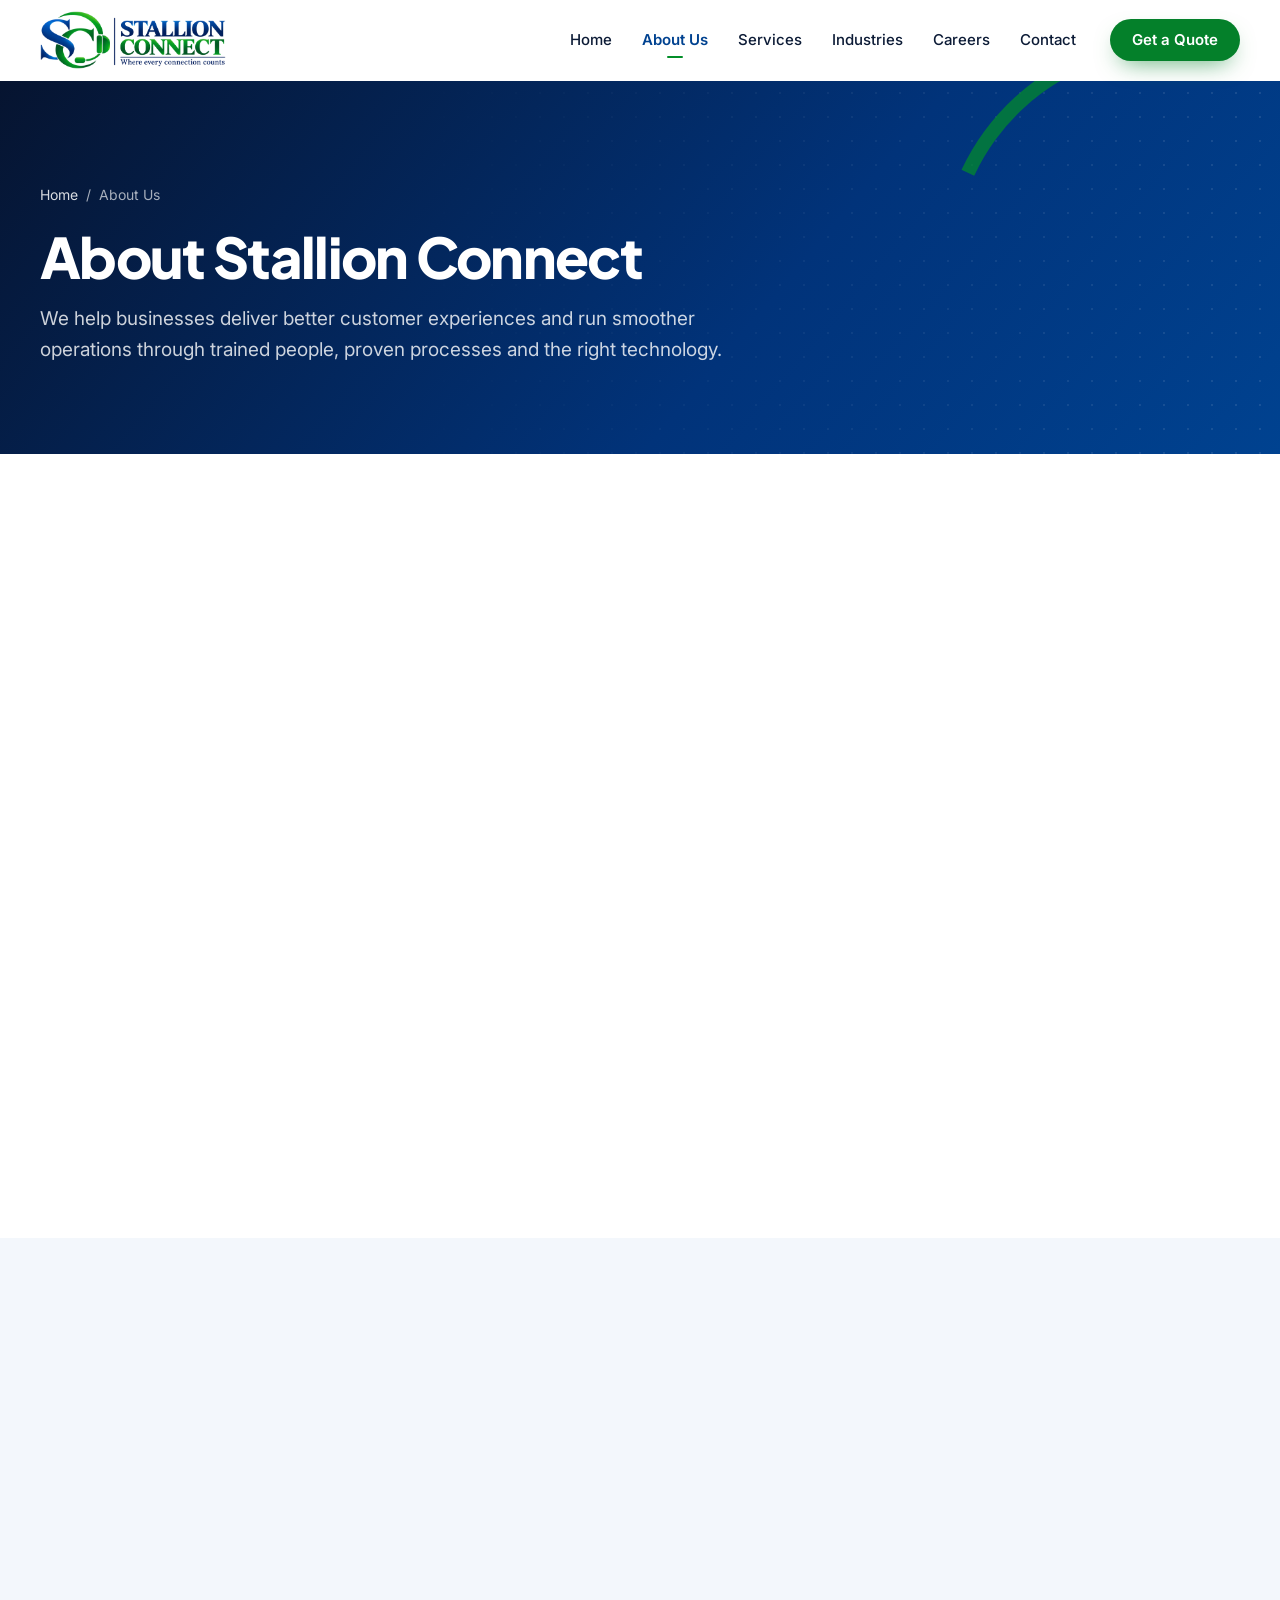
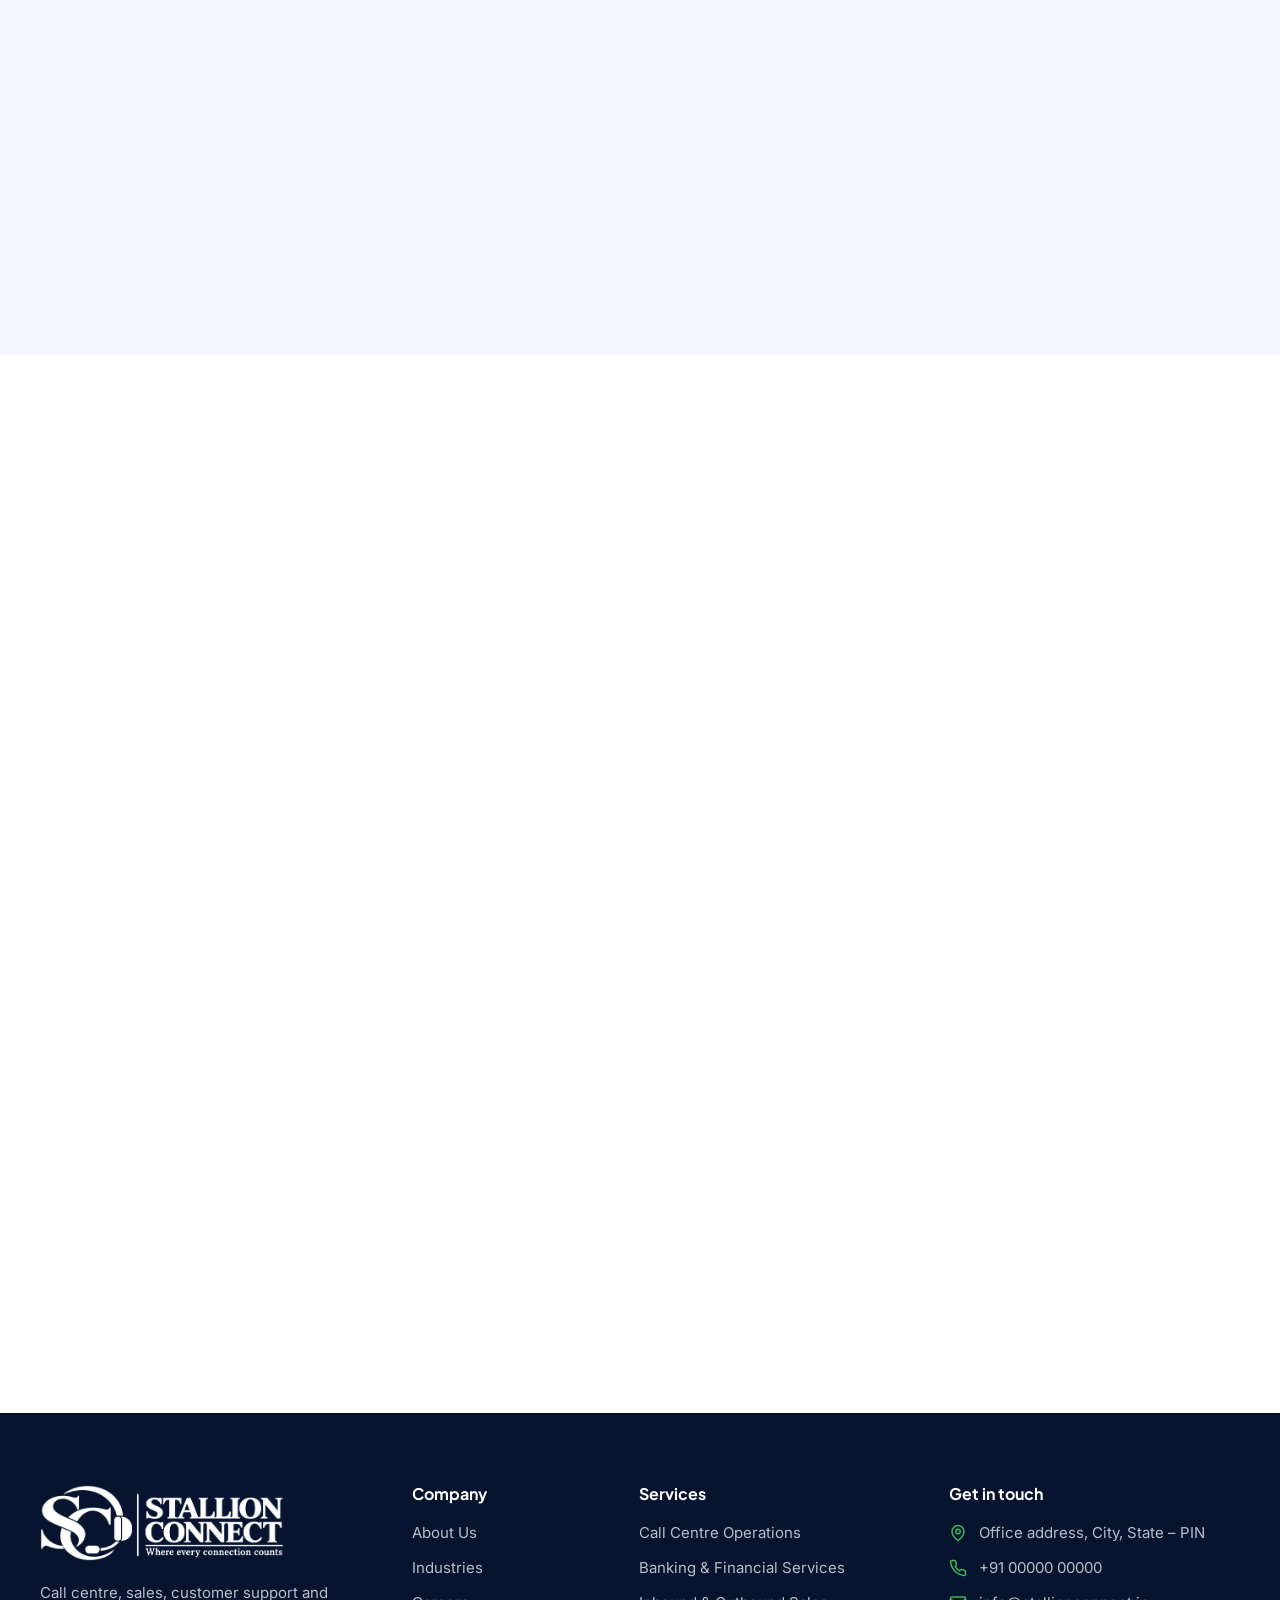
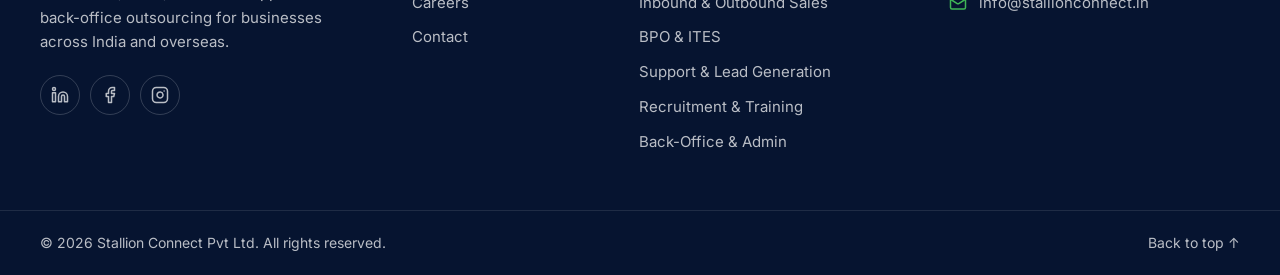
==== about.html @ 806faa65 "Use the client's logo with the punch line The client's updated logo adds the punch line "Where every" ====
<!DOCTYPE html>
<html lang="en">
<head>
  <meta charset="UTF-8">
  <meta name="viewport" content="width=device-width, initial-scale=1">
  <title>About Us | Stallion Connect Pvt Ltd</title>
  <meta name="description" content="Stallion Connect Pvt Ltd is a BPO company providing call centre, sales, customer support, recruitment and back-office services to businesses across India and overseas.">
  <meta name="theme-color" content="#01337a">
  <meta property="og:type" content="website">
  <meta property="og:site_name" content="Stallion Connect Pvt Ltd">
  <meta property="og:title" content="About Us | Stallion Connect Pvt Ltd">
  <meta property="og:description" content="Skilled people, proven processes and the right technology for customer experience and business process outsourcing.">
  <!-- og:image must be a full URL on the live domain -->
  <meta property="og:image" content="https://connectstallion.github.io/assets/img/og-image.jpg">
  <link rel="icon" href="favicon.ico" sizes="any">
  <link rel="icon" type="image/png" sizes="32x32" href="assets/img/favicon-32.png">
  <link rel="apple-touch-icon" href="assets/img/apple-touch-icon.png">
  <link rel="preconnect" href="https://fonts.googleapis.com">
  <link rel="preconnect" href="https://fonts.gstatic.com" crossorigin>
  <link rel="stylesheet" href="https://fonts.googleapis.com/css2?family=Inter:wght@400;500;600&amp;family=Plus+Jakarta+Sans:wght@600;700;800&amp;display=swap">
  <link rel="stylesheet" href="assets/css/styles.css">
  <script>document.documentElement.classList.add('js');</script>
  <script src="assets/js/main.js" defer></script>
</head>
<body>
  <a class="skip-link" href="#main">Skip to content</a>

  <header class="site-header">
    <div class="container header-inner">
      <a class="brand" href="index.html">
        <img src="assets/img/logo.png" alt="Stallion Connect Pvt Ltd" width="577" height="180">
      </a>
      <nav class="site-nav" id="site-nav" aria-label="Main">
        <ul class="nav-list">
          <li><a href="index.html">Home</a></li>
          <li><a href="about.html" aria-current="page">About Us</a></li>
          <li><a href="services.html">Services</a></li>
          <li><a href="industries.html">Industries</a></li>
          <li><a href="careers.html">Careers</a></li>
          <li><a href="contact.html">Contact</a></li>
        </ul>
        <a class="btn btn-primary btn-sm nav-cta" href="contact.html">Get a Quote</a>
      </nav>
      <button class="nav-toggle" type="button" aria-expanded="false" aria-controls="site-nav" aria-label="Open menu">
        <span></span><span></span><span></span>
      </button>
    </div>
  </header>

  <main id="main">
    <section class="page-hero">
      <div class="container">
        <nav class="breadcrumb" aria-label="Breadcrumb">
          <a href="index.html">Home</a><span aria-hidden="true">/</span><span aria-current="page">About Us</span>
        </nav>
        <h1>About Stallion Connect</h1>
        <p class="lead">We help businesses deliver better customer experiences and run smoother operations through trained people, proven processes and the right technology.</p>
      </div>
    </section>

    <!-- Who we are -->
    <section class="section">
      <div class="container split">
        <div class="reveal">
          <span class="eyebrow">Who we are</span>
          <h2 class="h2">Your outsourcing partner for customer experience and operations</h2>
          <p class="lead">Stallion Connect Pvt Ltd is a business process outsourcing (BPO) company providing call centre, sales, customer support and back-office services to businesses across India and overseas.</p>
          <p>We partner with banks, financial services firms and fast-growing brands to manage the customer conversations and operational work that matter most, from answering a customer's first call to closing a sale, verifying a document or updating a record.</p>
          <p>Every engagement is built around clear goals, trained teams and transparent reporting, so you always know how your process is performing.</p>
        </div>
        <div class="scope-card reveal" style="--d:1">
          <h3>Our scope of work</h3>
          <p>Everything we are set up to deliver for our clients.</p>
          <ul class="check-list on-dark">
            <li>Domestic &amp; international call centre operations</li>
            <li>Banking &amp; financial services outsourcing</li>
            <li>Inbound &amp; outbound sales</li>
            <li>BPO &amp; ITES operations</li>
            <li>Customer support &amp; lead generation</li>
            <li>Recruitment &amp; training</li>
            <li>Back-office &amp; administrative services</li>
          </ul>
        </div>
      </div>
    </section>

    <!-- Mission, vision, values -->
    <section class="section section-soft">
      <div class="container">
        <div class="section-head center reveal">
          <span class="eyebrow">What drives us</span>
          <h2>Our mission, vision and values</h2>
          <p class="lead">Our promise is simple: where every connection counts.</p>
        </div>
        <div class="grid grid-3">
          <div class="card reveal">
            <span class="icon-badge"><svg class="i" viewBox="0 0 24 24" aria-hidden="true"><circle cx="12" cy="12" r="10"/><circle cx="12" cy="12" r="6"/><circle cx="12" cy="12" r="2"/></svg></span>
            <h3>Mission</h3>
            <p>To deliver reliable, high-quality outsourcing services that help our clients grow, while building rewarding careers for our people.</p>
          </div>
          <div class="card reveal" style="--d:1">
            <span class="icon-badge is-green"><svg class="i" viewBox="0 0 24 24" aria-hidden="true"><path d="M2 12s3-7 10-7 10 7 10 7-3 7-10 7-10-7-10-7Z"/><circle cx="12" cy="12" r="3"/></svg></span>
            <h3>Vision</h3>
            <p>To be a trusted name in customer experience and business process outsourcing, known for quality, integrity and results.</p>
          </div>
          <div class="card reveal" style="--d:2">
            <span class="icon-badge"><svg class="i" viewBox="0 0 24 24" aria-hidden="true"><path d="M6 3h12l4 6-10 13L2 9Z"/><path d="M11 3 8 9l4 13 4-13-3-6"/><path d="M2 9h20"/></svg></span>
            <h3>Values</h3>
            <p>The principles behind every call, every process and every hire.</p>
            <ul class="value-list">
              <li>Integrity</li>
              <li>Customer first</li>
              <li>Accountability</li>
              <li>Teamwork</li>
              <li>Continuous learning</li>
            </ul>
          </div>
        </div>
      </div>
    </section>

    <!-- What sets us apart -->
    <section class="section">
      <div class="container">
        <div class="section-head center reveal">
          <span class="eyebrow">What sets us apart</span>
          <h2>People, process and technology, working together</h2>
          <p class="lead">The things our clients can count on, whatever the size of the engagement.</p>
        </div>
        <div class="grid grid-4">
          <div class="card reveal">
            <span class="icon-badge"><svg class="i" viewBox="0 0 24 24" aria-hidden="true"><path d="M22 10 12 5 2 10l10 5 10-5Z"/><path d="M22 10v6"/><path d="M6 12v5c3 3 9 3 12 0v-5"/></svg></span>
            <h3>Industry-trained teams</h3>
            <p>Agents learn your products, compliance rules and customer expectations before they go live.</p>
          </div>
          <div class="card reveal" style="--d:1">
            <span class="icon-badge is-green"><svg class="i" viewBox="0 0 24 24" aria-hidden="true"><path d="M12 20V10"/><path d="M18 20V4"/><path d="M6 20v-4"/></svg></span>
            <h3>Quality you can measure</h3>
            <p>Call audits, KPIs and regular reports show exactly how your process is performing.</p>
          </div>
          <div class="card reveal" style="--d:2">
            <span class="icon-badge"><svg class="i" viewBox="0 0 24 24" aria-hidden="true"><path d="m12.83 2.18a2 2 0 0 0-1.66 0L2.6 6.08a1 1 0 0 0 0 1.83l8.58 3.91a2 2 0 0 0 1.66 0l8.58-3.9a1 1 0 0 0 0-1.83Z"/><path d="m22 17.65-9.17 4.16a2 2 0 0 1-1.66 0L2 17.65"/><path d="m22 12.65-9.17 4.16a2 2 0 0 1-1.66 0L2 12.65"/></svg></span>
            <h3>Built to scale</h3>
            <p>Start with a pilot and grow the team as your volumes increase, without the hiring headache.</p>
          </div>
          <div class="card reveal" style="--d:3">
            <span class="icon-badge is-green"><svg class="i" viewBox="0 0 24 24" aria-hidden="true"><rect width="18" height="11" x="3" y="11" rx="2"/><path d="M7 11V7a5 5 0 0 1 10 0v4"/></svg></span>
            <h3>Data security first</h3>
            <p>Access controls and confidentiality agreements protect your customers' information.</p>
          </div>
        </div>
      </div>
    </section>

    <!-- CTA -->
    <section class="section flush-top">
      <div class="container">
        <div class="cta-band reveal">
          <div>
            <h2>Let's build your team</h2>
            <p>Tell us what you need and we'll recommend the right team size and engagement model.</p>
          </div>
          <div class="cta-actions">
            <a class="btn btn-primary" href="contact.html">Get a Quote <svg class="i" viewBox="0 0 24 24" aria-hidden="true"><path d="M5 12h14"/><path d="m12 5 7 7-7 7"/></svg></a>
            <a class="btn btn-outline-light" href="services.html">View Services</a>
          </div>
        </div>
      </div>
    </section>
  </main>

  <footer class="site-footer">
    <div class="container footer-grid">
      <div class="footer-brand">
        <img src="assets/img/logo-white.png" alt="Stallion Connect Pvt Ltd" width="577" height="180" loading="lazy">
        <p>Call centre, sales, customer support and back-office outsourcing for businesses across India and overseas.</p>
        <!-- TODO: replace # with the company's social media profile links -->
        <div class="social">
          <a href="#" aria-label="LinkedIn"><svg class="i" viewBox="0 0 24 24" aria-hidden="true"><path d="M16 8a6 6 0 0 1 6 6v7h-4v-7a2 2 0 0 0-2-2 2 2 0 0 0-2 2v7h-4v-7a6 6 0 0 1 6-6z"/><rect width="4" height="12" x="2" y="9"/><circle cx="4" cy="4" r="2"/></svg></a>
          <a href="#" aria-label="Facebook"><svg class="i" viewBox="0 0 24 24" aria-hidden="true"><path d="M18 2h-3a5 5 0 0 0-5 5v3H7v4h3v8h4v-8h3l1-4h-4V7a1 1 0 0 1 1-1h3z"/></svg></a>
          <a href="#" aria-label="Instagram"><svg class="i" viewBox="0 0 24 24" aria-hidden="true"><rect width="20" height="20" x="2" y="2" rx="5"/><path d="M16 11.37A4 4 0 1 1 12.63 8 4 4 0 0 1 16 11.37z"/><path d="M17.5 6.5h.01"/></svg></a>
        </div>
      </div>
      <div>
        <h2 class="footer-title">Company</h2>
        <ul class="footer-links">
          <li><a href="about.html">About Us</a></li>
          <li><a href="industries.html">Industries</a></li>
          <li><a href="careers.html">Careers</a></li>
          <li><a href="contact.html">Contact</a></li>
        </ul>
      </div>
      <div>
        <h2 class="footer-title">Services</h2>
        <ul class="footer-links">
          <li><a href="services.html#call-centre">Call Centre Operations</a></li>
          <li><a href="services.html#banking">Banking &amp; Financial Services</a></li>
          <li><a href="services.html#sales">Inbound &amp; Outbound Sales</a></li>
          <li><a href="services.html#bpo-ites">BPO &amp; ITES</a></li>
          <li><a href="services.html#support-leads">Support &amp; Lead Generation</a></li>
          <li><a href="services.html#recruitment">Recruitment &amp; Training</a></li>
          <li><a href="services.html#back-office">Back-Office &amp; Admin</a></li>
        </ul>
      </div>
      <div>
        <h2 class="footer-title">Get in touch</h2>
        <!-- TODO: replace with the company's real address, phone and email -->
        <ul class="footer-contact">
          <li><svg class="i" viewBox="0 0 24 24" aria-hidden="true"><path d="M20 10c0 6-8 12-8 12s-8-6-8-12a8 8 0 0 1 16 0Z"/><circle cx="12" cy="10" r="3"/></svg><span>Office address, City, State – PIN</span></li>
          <li><svg class="i" viewBox="0 0 24 24" aria-hidden="true"><path d="M22 16.92v3a2 2 0 0 1-2.18 2 19.79 19.79 0 0 1-8.63-3.07 19.5 19.5 0 0 1-6-6 19.79 19.79 0 0 1-3.07-8.67A2 2 0 0 1 4.11 2h3a2 2 0 0 1 2 1.72 12.84 12.84 0 0 0 .7 2.81 2 2 0 0 1-.45 2.11L8.09 9.91a16 16 0 0 0 6 6l1.27-1.27a2 2 0 0 1 2.11-.45 12.84 12.84 0 0 0 2.81.7A2 2 0 0 1 22 16.92z"/></svg><a href="tel:+910000000000">+91 00000 00000</a></li>
          <li><svg class="i" viewBox="0 0 24 24" aria-hidden="true"><rect width="20" height="16" x="2" y="4" rx="2"/><path d="m22 7-8.97 5.7a1.94 1.94 0 0 1-2.06 0L2 7"/></svg><a href="mailto:info@stallionconnect.in">info@stallionconnect.in</a></li>
        </ul>
      </div>
    </div>
    <div class="footer-bottom">
      <div class="container">
        <p>© <span data-year>2026</span> Stallion Connect Pvt Ltd. All rights reserved.</p>
        <a href="#top">Back to top ↑</a>
      </div>
    </div>
  </footer>
</body>
</html>
---- assets/css/styles.css ----
/* ==========================================================================
   Stallion Connect Pvt Ltd — website styles
   Brand colours are sampled from the logo: navy #01337a / #004290, green #038e29
   ========================================================================== */

:root {
  /* Brand */
  --navy-950: #061430;
  --navy-900: #0a2152;
  --navy-800: #01337a;
  --navy-700: #004290;
  --blue-100: #e3ecf8;
  --blue-50: #f3f7fc;
  --green-700: #026527;
  --green-600: #04802a;
  --green-500: #038e29;
  --green-400: #3fb556;
  --green-100: #e4f4e8;

  /* Neutrals */
  --ink: #0c1b36;
  --text: #33415c;
  --muted: #5b6a85;
  --line: #e2e8f2;
  --white: #fff;
  --danger: #b42318;

  /* Type */
  --font-head: "Plus Jakarta Sans", system-ui, -apple-system, "Segoe UI", Roboto, sans-serif;
  --font-body: "Inter", system-ui, -apple-system, "Segoe UI", Roboto, sans-serif;

  /* Shape */
  --radius-sm: 10px;
  --radius: 16px;
  --radius-lg: 24px;
  --shadow-sm: 0 1px 2px rgb(10 33 82 / .05), 0 4px 12px rgb(10 33 82 / .05);
  --shadow: 0 16px 40px -16px rgb(10 33 82 / .22);
  --shadow-lg: 0 32px 64px -24px rgb(10 33 82 / .35);

  /* Layout */
  --container: 1200px;
  --gutter: 16px;
  --header-h: 68px;
}

@media (min-width: 768px) {
  :root { --gutter: 24px; --header-h: 80px; }
}

/* Base
   ========================================================================== */

*, *::before, *::after { box-sizing: border-box; }

html {
  -webkit-text-size-adjust: 100%;
  scroll-behavior: smooth;
  scroll-padding-top: calc(var(--header-h) + 16px);
}

body {
  margin: 0;
  font-family: var(--font-body);
  font-size: 1rem;
  line-height: 1.65;
  color: var(--text);
  background: var(--white);
  -webkit-font-smoothing: antialiased;
  text-rendering: optimizeLegibility;
}

img, svg { display: block; max-width: 100%; }
img { height: auto; }

h1, h2, h3, h4 {
  margin: 0 0 .5em;
  font-family: var(--font-head);
  font-weight: 700;
  line-height: 1.15;
  letter-spacing: -0.02em;
  color: var(--ink);
}
h1 { font-weight: 800; }
p { margin: 0 0 1em; }
ul, ol { margin: 0; }

a { color: var(--navy-700); text-decoration: none; transition: color .2s; }
a:hover { color: var(--green-600); }

:focus-visible { outline: 3px solid var(--green-400); outline-offset: 3px; border-radius: 6px; }
::selection { background: var(--green-100); color: var(--ink); }

.skip-link {
  position: absolute;
  top: -60px;
  left: 16px;
  z-index: 100;
  padding: 10px 16px;
  border-radius: 8px;
  background: var(--navy-800);
  color: #fff;
  font-weight: 600;
}
.skip-link:focus { top: 12px; color: #fff; }

/* Layout helpers
   ========================================================================== */

.container { width: min(100% - 2 * var(--gutter), var(--container)); margin-inline: auto; }

.section { padding-block: clamp(64px, 8vw, 112px); }
.section.flush-top { padding-top: 0; }
.section-soft { background: var(--blue-50); }

.section-head { max-width: 720px; margin-bottom: clamp(36px, 5vw, 56px); }
.section-head.center { margin-inline: auto; text-align: center; }
.section-head p:last-child { margin-bottom: 0; }
.section-head h2, .h2 { font-size: clamp(1.75rem, 1.25rem + 2vw, 2.75rem); }

.eyebrow {
  display: inline-flex;
  align-items: center;
  gap: 10px;
  margin-bottom: 16px;
  font-size: .8125rem;
  font-weight: 600;
  letter-spacing: .1em;
  text-transform: uppercase;
  color: var(--green-600);
}
.eyebrow::before,
.section-head.center .eyebrow::after {
  content: "";
  width: 24px;
  height: 2px;
  border-radius: 2px;
  background: currentColor;
}

.lead { font-size: clamp(1.0625rem, 1rem + .25vw, 1.1875rem); color: var(--muted); }
.text-accent { color: var(--green-600); }

.grid { display: grid; gap: 24px; }
.grid-2 { grid-template-columns: repeat(2, minmax(0, 1fr)); }
.grid-3 { grid-template-columns: repeat(3, minmax(0, 1fr)); }
.grid-4 { grid-template-columns: repeat(4, minmax(0, 1fr)); }

@media (max-width: 1024px) {
  .grid-3, .grid-4 { grid-template-columns: repeat(2, minmax(0, 1fr)); }
}
@media (max-width: 640px) {
  .grid-2, .grid-3, .grid-4 { grid-template-columns: minmax(0, 1fr); }
}

.split {
  display: grid;
  grid-template-columns: repeat(2, minmax(0, 1fr));
  gap: clamp(40px, 6vw, 80px);
  align-items: center;
}
@media (max-width: 960px) {
  .split { grid-template-columns: minmax(0, 1fr); }
}

/* Icons & badges
   ========================================================================== */

.i {
  width: 24px;
  height: 24px;
  flex: none;
  fill: none;
  stroke: currentColor;
  stroke-width: 2;
  stroke-linecap: round;
  stroke-linejoin: round;
}

.icon-badge {
  display: grid;
  place-items: center;
  flex: none;
  width: 52px;
  height: 52px;
  border-radius: 14px;
  background: var(--blue-100);
  color: var(--navy-700);
  transition: background-color .25s, color .25s;
}
.icon-badge.is-green { background: var(--green-100); color: var(--green-600); }
.icon-badge.lg { width: 64px; height: 64px; border-radius: 18px; }
.icon-badge.lg .i { width: 30px; height: 30px; }

/* Buttons & links
   ========================================================================== */

.btn {
  display: inline-flex;
  align-items: center;
  justify-content: center;
  gap: 10px;
  min-height: 48px;
  padding: 12px 24px;
  border: 2px solid transparent;
  border-radius: 999px;
  font: 600 1rem/1.2 var(--font-body);
  text-align: center;
  cursor: pointer;
  transition: background-color .2s, color .2s, border-color .2s, transform .2s, box-shadow .2s;
}
.btn .i { width: 18px; height: 18px; transition: transform .2s; }
.btn:hover .i { transform: translateX(3px); }
.btn:disabled { opacity: .7; cursor: progress; }

.btn-primary { background: var(--green-600); color: #fff; box-shadow: 0 10px 24px -10px rgb(4 128 42 / .7); }
.btn-primary:hover { background: var(--green-700); color: #fff; transform: translateY(-1px); }

.btn-secondary { background: #fff; color: var(--navy-800); border-color: var(--line); }
.btn-secondary:hover { border-color: var(--navy-700); color: var(--navy-700); }

.btn-navy { background: var(--navy-800); color: #fff; }
.btn-navy:hover { background: var(--navy-900); color: #fff; transform: translateY(-1px); }

.btn-light { background: #fff; color: var(--navy-800); }
.btn-light:hover { background: var(--green-100); color: var(--navy-900); }

.btn-outline-light { color: #fff; border-color: rgb(255 255 255 / .4); }
.btn-outline-light:hover { color: #fff; border-color: #fff; background: rgb(255 255 255 / .08); }

.btn-sm { min-height: 42px; padding: 8px 20px; font-size: .9375rem; }

.link-arrow {
  display: inline-flex;
  align-items: center;
  gap: 8px;
  font-weight: 600;
  color: var(--navy-700);
}
.link-arrow .i { width: 18px; height: 18px; transition: transform .2s; }
.link-arrow:hover .i { transform: translateX(4px); }

/* Header & navigation
   ========================================================================== */

.site-header {
  position: sticky;
  top: 0;
  z-index: 50;
  background: rgb(255 255 255 / .92);
  -webkit-backdrop-filter: saturate(180%) blur(14px);
  backdrop-filter: saturate(180%) blur(14px);
  border-bottom: 1px solid transparent;
  transition: border-color .25s, box-shadow .25s;
}
.site-header.is-scrolled,
.site-header.nav-open {
  border-bottom-color: var(--line);
  box-shadow: 0 8px 24px -16px rgb(10 33 82 / .25);
}

.header-inner {
  display: flex;
  align-items: center;
  justify-content: space-between;
  gap: 24px;
  height: var(--header-h);
}

.brand { flex: none; }
.brand img { width: auto; height: 46px; }
@media (min-width: 768px) {
  .brand img { height: 58px; }
}

.site-nav { display: flex; align-items: center; gap: 20px; }

.nav-list { display: flex; align-items: center; gap: 2px; padding: 0; list-style: none; }
.nav-list a {
  position: relative;
  display: block;
  padding: 8px 14px;
  border-radius: 999px;
  font-size: .9375rem;
  font-weight: 500;
  color: var(--ink);
}
.nav-list a:hover { color: var(--navy-700); background: var(--blue-50); }
.nav-list a[aria-current="page"] { color: var(--navy-700); font-weight: 600; }
.nav-list a[aria-current="page"]::after {
  content: "";
  position: absolute;
  left: 50%;
  bottom: 2px;
  width: 16px;
  height: 2px;
  border-radius: 2px;
  background: var(--green-500);
  transform: translateX(-50%);
}

.nav-toggle { display: none; }

@media (max-width: 1080px) {
  .nav-toggle {
    display: inline-flex;
    flex-direction: column;
    justify-content: center;
    gap: 5px;
    width: 44px;
    height: 44px;
    padding: 0 11px;
    border: 1px solid var(--line);
    border-radius: 12px;
    background: #fff;
    cursor: pointer;
  }
  .nav-toggle span {
    display: block;
    height: 2px;
    border-radius: 2px;
    background: var(--ink);
    transition: transform .25s, opacity .25s;
  }
  .nav-open .nav-toggle span:nth-child(1) { transform: translateY(7px) rotate(45deg); }
  .nav-open .nav-toggle span:nth-child(2) { opacity: 0; }
  .nav-open .nav-toggle span:nth-child(3) { transform: translateY(-7px) rotate(-45deg); }

  .site-nav {
    position: absolute;
    top: 100%;
    left: 0;
    right: 0;
    flex-direction: column;
    align-items: stretch;
    gap: 16px;
    max-height: calc(100vh - var(--header-h));
    overflow-y: auto;
    padding: 12px var(--gutter) 24px;
    background: #fff;
    border-bottom: 1px solid var(--line);
    box-shadow: 0 24px 40px -24px rgb(10 33 82 / .3);
    opacity: 0;
    visibility: hidden;
    transform: translateY(-8px);
    transition: opacity .25s, transform .25s, visibility .25s;
  }
  .nav-open .site-nav { opacity: 1; visibility: visible; transform: none; }

  .nav-list { flex-direction: column; align-items: stretch; }
  .nav-list a { padding: 14px 12px; border-radius: 12px; font-size: 1.0625rem; }
  .nav-list a[aria-current="page"] { background: var(--blue-50); }
  .nav-list a[aria-current="page"]::after { display: none; }
  .nav-cta { width: 100%; }
}

/* Home hero
   ========================================================================== */

.hero {
  position: relative;
  isolation: isolate;
  overflow: hidden;
  padding: clamp(48px, 7vw, 88px) 0 clamp(112px, 12vw, 160px);
}
.hero::before {
  content: "";
  position: absolute;
  inset: 0;
  z-index: -2;
  background:
    radial-gradient(48% 60% at 88% 18%, rgb(3 142 41 / .1), transparent 70%),
    radial-gradient(40% 50% at 6% 92%, rgb(0 66 144 / .1), transparent 70%),
    linear-gradient(180deg, #f4f7fc 0%, #fff 100%);
}
.hero::after {
  content: "";
  position: absolute;
  inset: 0;
  z-index: -1;
  background-image: radial-gradient(rgb(1 51 122 / .13) 1px, transparent 1.5px);
  background-size: 24px 24px;
  -webkit-mask-image: radial-gradient(70% 70% at 70% 30%, #000 0%, transparent 75%);
  mask-image: radial-gradient(70% 70% at 70% 30%, #000 0%, transparent 75%);
}

.hero-grid {
  display: grid;
  grid-template-columns: minmax(0, 1.05fr) minmax(0, .95fr);
  gap: clamp(40px, 6vw, 80px);
  align-items: center;
}
.hero h1 {
  margin-bottom: 24px;
  font-size: clamp(2.25rem, 1.4rem + 3.4vw, 3.875rem);
  line-height: 1.06;
  letter-spacing: -0.035em;
}
.hero .lead { max-width: 56ch; margin-bottom: 32px; }

.hero-actions { display: flex; flex-wrap: wrap; gap: 12px; margin-bottom: 36px; }

.hero-points {
  display: flex;
  flex-wrap: wrap;
  gap: 10px 24px;
  padding: 0;
  list-style: none;
  font-size: .9375rem;
  font-weight: 500;
  color: var(--ink);
}
.hero-points li { display: inline-flex; align-items: center; gap: 8px; }
.hero-points .i { width: 18px; height: 18px; stroke-width: 2.5; color: var(--green-600); }

@media (max-width: 960px) {
  .hero-grid { grid-template-columns: minmax(0, 1fr); }
  .hero-visual { margin-inline: auto; }
}

/* Decorative hero illustration (sizes in em so it scales as one piece) */
.hero-visual {
  position: relative;
  width: 100%;
  max-width: 540px;
  aspect-ratio: 1 / .96;
  margin-left: auto;
  font-size: clamp(11px, 2.9vw, 16px);
}

.hv-orb { position: absolute; top: 4%; right: 4%; width: 72%; aspect-ratio: 1; }
.hv-circle {
  position: absolute;
  inset: 0;
  display: grid;
  place-items: center;
  border-radius: 50%;
  background:
    repeating-radial-gradient(circle at 50% 50%, rgb(255 255 255 / .06) 0 1px, transparent 1px 22px),
    radial-gradient(circle at 30% 25%, #1f62b5 0%, var(--navy-800) 55%, var(--navy-900) 100%);
  box-shadow: var(--shadow-lg);
}
.hv-circle img { width: 50%; }
.hv-arc {
  position: absolute;
  inset: -7%;
  border: .55em solid transparent;
  border-top-color: var(--green-500);
  border-right-color: var(--green-500);
  border-radius: 50%;
  transform: rotate(-25deg);
}
.hv-ring {
  position: absolute;
  inset: -16%;
  border: 1.5px dashed rgb(1 51 122 / .2);
  border-radius: 50%;
  animation: spin 90s linear infinite;
}

.hv-card { position: absolute; background: #fff; border-radius: 1.25em; box-shadow: var(--shadow-lg); }
.hv-card strong { display: block; font-family: var(--font-head); line-height: 1.3; color: var(--ink); white-space: nowrap; }
.hv-card small { display: block; color: var(--muted); white-space: nowrap; }

.hv-call { left: 0; bottom: 2%; width: 62%; padding: 1.25em; }
.hv-call-head { display: flex; align-items: center; gap: .75em; }
.hv-call-text { flex: 1; min-width: 0; }
.hv-call-head strong { font-size: 1em; }
.hv-call-head small { overflow: hidden; font-size: .78em; text-overflow: ellipsis; }
.hv-avatar {
  display: grid;
  place-items: center;
  flex: none;
  width: 2.75em;
  height: 2.75em;
  border-radius: .75em;
  background: var(--navy-800);
  color: #fff;
}
.hv-avatar .i { width: 1.4em; height: 1.4em; }
.hv-live {
  display: inline-flex;
  align-items: center;
  gap: .4em;
  margin-left: auto;
  padding: .3em .7em;
  border-radius: 999px;
  background: var(--green-100);
  color: var(--green-700);
  font-size: .72em;
  font-weight: 600;
}
.hv-live i { width: .55em; height: .55em; border-radius: 50%; background: var(--green-500); animation: pulse 1.6s ease-in-out infinite; }

.hv-wave { display: flex; align-items: center; gap: 3px; height: 3em; margin: 1.1em 0; }
.hv-wave span {
  flex: 1;
  height: var(--h);
  border-radius: 3px;
  background: linear-gradient(180deg, var(--green-400), var(--navy-700));
  animation: wave 1.6s ease-in-out infinite;
}
.hv-wave span:nth-child(2n) { animation-delay: -.5s; }
.hv-wave span:nth-child(3n) { animation-delay: -1s; }
.hv-wave span:nth-child(5n) { animation-delay: -.25s; }

.hv-call-foot { display: flex; align-items: center; justify-content: space-between; gap: .75em; font-size: .78em; }
.hv-timer { font-weight: 600; font-variant-numeric: tabular-nums; color: var(--ink); }
.hv-tag { display: inline-flex; align-items: center; gap: .35em; font-weight: 600; color: var(--green-700); }
.hv-tag .i { width: 1.2em; height: 1.2em; stroke-width: 2.5; }

.hv-chip {
  display: flex;
  align-items: center;
  gap: .75em;
  padding: .75em 1.1em .75em .75em;
  border-radius: 1em;
  box-shadow: var(--shadow);
  animation: float 7s ease-in-out infinite;
}
.hv-chip strong { font-size: .875em; }
.hv-chip small { font-size: .75em; }
.hv-chip-icon {
  display: grid;
  place-items: center;
  flex: none;
  width: 2.25em;
  height: 2.25em;
  border-radius: .65em;
  background: var(--green-100);
  color: var(--green-600);
}
.hv-chip-icon .i { width: 1.2em; height: 1.2em; stroke-width: 2.5; }
.hv-chip-1 { top: 10%; left: 0; }
.hv-chip-2 { bottom: 6%; right: 0; animation-delay: -3.5s; }
.hv-chip-2 .hv-chip-icon { background: var(--blue-100); color: var(--navy-700); }

@keyframes wave { 0%, 100% { transform: scaleY(.45); } 50% { transform: scaleY(1); } }
@keyframes float { 0%, 100% { transform: translateY(0); } 50% { transform: translateY(-10px); } }
@keyframes pulse { 0%, 100% { opacity: 1; } 50% { opacity: .35; } }
@keyframes spin { to { transform: rotate(360deg); } }

/* Highlights strip (overlaps the hero)
   ========================================================================== */

.highlights { position: relative; z-index: 2; margin-top: clamp(-80px, -7vw, -56px); }

.highlight-grid {
  display: grid;
  grid-template-columns: repeat(4, minmax(0, 1fr));
  padding: 0;
  list-style: none;
  background: #fff;
  border: 1px solid var(--line);
  border-radius: var(--radius-lg);
  box-shadow: var(--shadow);
}
.highlight-grid li { display: flex; flex-direction: column; gap: 6px; padding: clamp(20px, 3vw, 32px); }
.highlight-grid li + li { border-left: 1px solid var(--line); }
.highlight-grid strong {
  font-family: var(--font-head);
  font-size: clamp(1.75rem, 1.3rem + 1.5vw, 2.5rem);
  font-weight: 800;
  line-height: 1;
  letter-spacing: -0.03em;
  color: var(--navy-800);
}
.highlight-grid strong span { color: var(--green-500); }
.highlight-grid li > span { font-size: .9375rem; line-height: 1.45; color: var(--muted); }

@media (max-width: 860px) {
  .highlight-grid { grid-template-columns: repeat(2, minmax(0, 1fr)); }
  .highlight-grid li:nth-child(3) { border-left: 0; }
  .highlight-grid li:nth-child(n + 3) { border-top: 1px solid var(--line); }
}

/* Cards
   ========================================================================== */

.card {
  padding: 32px 28px;
  background: #fff;
  border: 1px solid var(--line);
  border-radius: var(--radius);
}
.card .icon-badge { margin-bottom: 20px; }
.card h3 { margin-bottom: 8px; font-size: 1.125rem; }
.card p { margin: 0; font-size: .9375rem; color: var(--muted); }
.section-soft .card { border-color: transparent; box-shadow: var(--shadow-sm); }

.service-card,
.industry-card {
  display: flex;
  flex-direction: column;
  padding: 28px;
  background: #fff;
  border: 1px solid var(--line);
  border-radius: var(--radius);
  color: var(--text);
  transition: transform .25s, box-shadow .25s, border-color .25s;
}
.service-card:hover,
.industry-card:hover {
  transform: translateY(-4px);
  border-color: transparent;
  box-shadow: var(--shadow);
  color: var(--text);
}
.service-card .icon-badge,
.industry-card .icon-badge { margin-bottom: 20px; }
.service-card h3,
.industry-card h3 { margin-bottom: 10px; font-size: 1.125rem; }
.service-card p,
.industry-card p { margin-bottom: 20px; font-size: .9375rem; color: var(--muted); }
.service-card:hover .icon-badge { background: var(--navy-800); color: #fff; }
.service-card:hover .icon-badge.is-green { background: var(--green-600); }

.card-link {
  display: inline-flex;
  align-items: center;
  gap: 6px;
  margin-top: auto;
  font-size: .9375rem;
  font-weight: 600;
  color: var(--navy-700);
}
.card-link .i { width: 16px; height: 16px; transition: transform .2s; }
.service-card:hover .card-link .i { transform: translateX(4px); }

.service-card.is-cta {
  justify-content: center;
  border-color: transparent;
  background: linear-gradient(150deg, var(--navy-800), var(--navy-950));
}
.service-card.is-cta h3 { color: #fff; }
.service-card.is-cta p { color: rgb(255 255 255 / .78); }
.service-card.is-cta .card-link { color: var(--green-400); }

.tags { display: flex; flex-wrap: wrap; gap: 8px; margin-top: auto; padding: 0; list-style: none; }
.tags li {
  padding: 4px 12px;
  border-radius: 999px;
  background: var(--blue-50);
  color: var(--navy-800);
  font-size: .8125rem;
  font-weight: 500;
}

/* Check lists
   ========================================================================== */

.check-list { display: grid; gap: 12px; padding: 0; list-style: none; }
.check-list li { display: flex; align-items: flex-start; gap: 12px; color: var(--ink); }
.check-list li::before {
  content: "";
  flex: none;
  width: 22px;
  height: 22px;
  margin-top: 2px;
  border-radius: 50%;
  background: var(--green-100) url("data:image/svg+xml,%3Csvg xmlns='http://www.w3.org/2000/svg' viewBox='0 0 24 24' fill='none' stroke='%2304802a' stroke-width='3' stroke-linecap='round' stroke-linejoin='round'%3E%3Cpath d='M20 6 9 17l-5-5'/%3E%3C/svg%3E") center / 13px no-repeat;
}
.check-list.cols-2 { grid-template-columns: repeat(2, minmax(0, 1fr)); gap: 14px 28px; }
.check-list.on-dark li { color: rgb(255 255 255 / .9); }
.check-list.on-dark li::before {
  background-color: rgb(255 255 255 / .1);
  background-image: url("data:image/svg+xml,%3Csvg xmlns='http://www.w3.org/2000/svg' viewBox='0 0 24 24' fill='none' stroke='%233fb556' stroke-width='3' stroke-linecap='round' stroke-linejoin='round'%3E%3Cpath d='M20 6 9 17l-5-5'/%3E%3C/svg%3E");
}
@media (max-width: 640px) {
  .check-list.cols-2 { grid-template-columns: minmax(0, 1fr); }
}

/* Why-us feature tiles */
.feature-tiles { display: grid; grid-template-columns: repeat(2, minmax(0, 1fr)); gap: 20px; }
.feature-tiles .card { position: relative; }
@media (min-width: 641px) {
  .feature-tiles .card:nth-child(even) { top: 32px; }
}
@media (max-width: 640px) {
  .feature-tiles { grid-template-columns: minmax(0, 1fr); }
}

/* Industry chips (home) */
.chip-list { display: flex; flex-wrap: wrap; justify-content: center; gap: 12px; padding: 0; list-style: none; }
.chip {
  display: inline-flex;
  align-items: center;
  gap: 10px;
  padding: 12px 20px 12px 14px;
  border: 1px solid var(--line);
  border-radius: 999px;
  background: #fff;
  font-weight: 500;
  color: var(--ink);
  transition: border-color .2s, box-shadow .2s, color .2s;
}
.chip .i { width: 20px; height: 20px; color: var(--navy-700); }
.chip:hover { border-color: var(--navy-700); box-shadow: var(--shadow-sm); color: var(--navy-700); }
.center-link { margin: 36px 0 0; text-align: center; }

/* Process steps
   ========================================================================== */

.steps {
  display: grid;
  grid-template-columns: repeat(4, minmax(0, 1fr));
  gap: 24px;
  padding: 0;
  list-style: none;
  counter-reset: step;
}
.step {
  position: relative;
  padding: 32px 28px;
  background: #fff;
  border: 1px solid var(--line);
  border-radius: var(--radius);
}
.section-soft .step { border-color: transparent; box-shadow: var(--shadow-sm); }
.step::before {
  counter-increment: step;
  content: "0" counter(step);
  display: grid;
  place-items: center;
  width: 48px;
  height: 48px;
  margin-bottom: 20px;
  border-radius: 50%;
  background: var(--navy-800);
  color: #fff;
  font: 700 .9375rem var(--font-head);
}
.step:nth-child(even)::before { background: var(--green-600); }
.step:not(:last-child)::after {
  content: "";
  position: absolute;
  top: 50px;
  right: -19px;
  width: 12px;
  height: 12px;
  border-top: 2px solid var(--navy-700);
  border-right: 2px solid var(--navy-700);
  opacity: .35;
  transform: rotate(45deg);
}
.step h3 { margin-bottom: 8px; font-size: 1.125rem; }
.step p { margin: 0; font-size: .9375rem; color: var(--muted); }

@media (max-width: 1024px) {
  .steps { grid-template-columns: repeat(2, minmax(0, 1fr)); }
  .step::after { display: none; }
}
@media (max-width: 560px) {
  .steps { grid-template-columns: minmax(0, 1fr); }
}

/* Calls to action
   ========================================================================== */

.cta-duo { display: grid; grid-template-columns: minmax(0, 1.25fr) minmax(0, 1fr); gap: 24px; }
@media (max-width: 860px) {
  .cta-duo { grid-template-columns: minmax(0, 1fr); }
}

.cta-card {
  position: relative;
  isolation: isolate;
  overflow: hidden;
  display: flex;
  flex-direction: column;
  align-items: flex-start;
  padding: clamp(32px, 4.5vw, 56px);
  border-radius: var(--radius-lg);
}
.cta-card h2 { font-size: clamp(1.5rem, 1.1rem + 1.5vw, 2.25rem); }
.cta-card p { max-width: 46ch; margin-bottom: 28px; }
.cta-card .btn { margin-top: auto; }
.cta-card::after {
  content: "";
  position: absolute;
  z-index: -1;
  right: -90px;
  bottom: -110px;
  width: 300px;
  height: 300px;
  border: 36px solid;
  border-radius: 50%;
}
.cta-card.is-navy { background: linear-gradient(140deg, var(--navy-800) 0%, var(--navy-950) 100%); color: rgb(255 255 255 / .78); }
.cta-card.is-navy h2 { color: #fff; }
.cta-card.is-navy .eyebrow { color: var(--green-400); }
.cta-card.is-navy::after { border-color: rgb(63 181 86 / .16); }
.cta-card.is-green { background: var(--green-100); }
.cta-card.is-green .eyebrow { color: var(--green-700); }
.cta-card.is-green::after { border-color: rgb(3 142 41 / .1); }

.cta-band {
  position: relative;
  isolation: isolate;
  overflow: hidden;
  display: flex;
  flex-wrap: wrap;
  align-items: center;
  justify-content: space-between;
  gap: 28px 40px;
  padding: clamp(32px, 5vw, 64px);
  border-radius: var(--radius-lg);
  background: linear-gradient(135deg, var(--navy-800), var(--navy-950));
  color: rgb(255 255 255 / .8);
}
.cta-band::after {
  content: "";
  position: absolute;
  z-index: -1;
  top: -120px;
  right: -80px;
  width: 340px;
  height: 340px;
  border: 32px solid rgb(63 181 86 / .16);
  border-radius: 50%;
}
.cta-band h2 { margin-bottom: 8px; font-size: clamp(1.5rem, 1.1rem + 1.6vw, 2.25rem); color: #fff; }
.cta-band p { max-width: 52ch; margin: 0; }
.cta-actions { display: flex; flex-wrap: wrap; gap: 12px; }

/* Inner page hero
   ========================================================================== */

.page-hero {
  position: relative;
  isolation: isolate;
  overflow: hidden;
  padding: clamp(56px, 8vw, 104px) 0 clamp(56px, 7vw, 88px);
  background: linear-gradient(130deg, var(--navy-950) 0%, var(--navy-800) 60%, var(--navy-700) 100%);
  color: rgb(255 255 255 / .8);
}
.page-hero::before {
  content: "";
  position: absolute;
  inset: 0;
  z-index: -1;
  background-image: radial-gradient(rgb(255 255 255 / .1) 1px, transparent 1.5px);
  background-size: 24px 24px;
  -webkit-mask-image: linear-gradient(90deg, transparent 30%, #000 100%);
  mask-image: linear-gradient(90deg, transparent 30%, #000 100%);
}
.page-hero::after {
  content: "";
  position: absolute;
  z-index: -1;
  top: 50%;
  right: -120px;
  width: 460px;
  height: 460px;
  border: 14px solid transparent;
  border-top-color: var(--green-500);
  border-right-color: var(--green-500);
  border-radius: 50%;
  opacity: .7;
  transform: translateY(-50%) rotate(-20deg);
}
.page-hero h1 {
  max-width: 20ch;
  margin-bottom: 16px;
  font-size: clamp(2rem, 1.3rem + 3vw, 3.5rem);
  line-height: 1.08;
  letter-spacing: -0.03em;
  color: #fff;
}
.page-hero .lead { max-width: 60ch; margin: 0; color: rgb(255 255 255 / .8); }
.page-hero .hero-actions { margin: 32px 0 0; }

.breadcrumb {
  display: flex;
  flex-wrap: wrap;
  align-items: center;
  gap: 8px;
  margin-bottom: 20px;
  font-size: .875rem;
  color: rgb(255 255 255 / .65);
}
.breadcrumb a { color: rgb(255 255 255 / .85); }
.breadcrumb a:hover { color: #fff; text-decoration: underline; }

@media (max-width: 640px) {
  .page-hero::after { right: -180px; width: 320px; height: 320px; opacity: .4; }
}

/* About page
   ========================================================================== */

.scope-card {
  position: relative;
  isolation: isolate;
  overflow: hidden;
  padding: clamp(28px, 4vw, 44px);
  border-radius: var(--radius-lg);
  background: linear-gradient(150deg, var(--navy-800), var(--navy-950));
  box-shadow: var(--shadow-lg);
}
.scope-card::after {
  content: "";
  position: absolute;
  z-index: -1;
  right: -100px;
  bottom: -100px;
  width: 260px;
  height: 260px;
  border: 28px solid rgb(63 181 86 / .14);
  border-radius: 50%;
}
.scope-card h3 { margin-bottom: 4px; font-size: 1.375rem; color: #fff; }
.scope-card > p { margin-bottom: 24px; font-size: .9375rem; color: rgb(255 255 255 / .7); }

.value-list { display: flex; flex-wrap: wrap; gap: 8px; margin-top: 16px; padding: 0; list-style: none; }
.value-list li {
  padding: 6px 12px;
  border-radius: 999px;
  background: var(--green-100);
  color: var(--green-700);
  font-size: .8125rem;
  font-weight: 600;
}

/* Services page
   ========================================================================== */

.subnav {
  position: sticky;
  top: var(--header-h);
  z-index: 40;
  background: rgb(255 255 255 / .95);
  -webkit-backdrop-filter: blur(12px);
  backdrop-filter: blur(12px);
  border-bottom: 1px solid var(--line);
}
.subnav-track {
  position: relative;
  display: flex;
  gap: 8px;
  padding-block: 12px;
  overflow-x: auto;
  scrollbar-width: none;
}
.subnav-track::-webkit-scrollbar { display: none; }
.subnav-track a {
  flex: none;
  padding: 7px 16px;
  border: 1px solid var(--line);
  border-radius: 999px;
  font-size: .875rem;
  font-weight: 500;
  white-space: nowrap;
  color: var(--muted);
  transition: color .2s, background-color .2s, border-color .2s;
}
.subnav-track a:hover { border-color: var(--navy-700); color: var(--navy-700); }
.subnav-track a.is-active { border-color: var(--navy-800); background: var(--navy-800); color: #fff; }

.service-detail { padding-block: clamp(56px, 7vw, 96px); scroll-margin-top: 60px; }
.service-detail.alt { background: var(--blue-50); }
.service-detail h2 { font-size: clamp(1.5rem, 1.1rem + 1.6vw, 2.25rem); }

.service-detail-grid {
  display: grid;
  grid-template-columns: minmax(0, 1.55fr) minmax(0, 1fr);
  gap: clamp(32px, 5vw, 64px);
  align-items: start;
}
@media (max-width: 960px) {
  .service-detail-grid { grid-template-columns: minmax(0, 1fr); }
}

.service-head { display: flex; align-items: center; gap: 16px; margin-bottom: 20px; }
.service-num { font: 800 .875rem var(--font-head); letter-spacing: .12em; color: var(--green-600); }

.service-aside {
  padding: 32px;
  border-radius: var(--radius-lg);
  background: var(--blue-50);
}
.service-detail.alt .service-aside { background: #fff; box-shadow: var(--shadow-sm); }
.aside-label {
  margin-bottom: 8px;
  font-size: .75rem;
  font-weight: 700;
  letter-spacing: .1em;
  text-transform: uppercase;
  color: var(--muted);
}
.service-aside p:not(.aside-label) { margin-bottom: 24px; font-size: .9375rem; color: var(--ink); }

.mini-list { display: grid; gap: 10px; margin-bottom: 28px; padding: 0; list-style: none; }
.mini-list li { position: relative; padding-left: 20px; font-size: .9375rem; color: var(--ink); }
.mini-list li::before {
  content: "";
  position: absolute;
  top: .62em;
  left: 2px;
  width: 8px;
  height: 8px;
  border-radius: 50%;
  background: var(--green-500);
}

/* Careers page
   ========================================================================== */

.job-list { display: grid; gap: 16px; padding: 0; list-style: none; }
.job {
  display: grid;
  grid-template-columns: minmax(0, 1fr) auto;
  align-items: center;
  gap: 16px 24px;
  padding: 24px 28px;
  background: #fff;
  border: 1px solid var(--line);
  border-radius: var(--radius);
  transition: border-color .2s, box-shadow .2s;
}
.job:hover { border-color: var(--navy-700); box-shadow: var(--shadow); }
.job h3 { margin-bottom: 8px; font-size: 1.125rem; }
.job-meta {
  display: flex;
  flex-wrap: wrap;
  gap: 8px 20px;
  padding: 0;
  list-style: none;
  font-size: .875rem;
  color: var(--muted);
}
.job-meta li { display: inline-flex; align-items: center; gap: 6px; }
.job-meta .i { width: 16px; height: 16px; color: var(--navy-700); }
@media (max-width: 640px) {
  .job { grid-template-columns: minmax(0, 1fr); padding: 22px; }
  .job .btn { width: 100%; }
}

/* Forms
   ========================================================================== */

.form-card {
  padding: clamp(24px, 4vw, 40px);
  background: #fff;
  border: 1px solid var(--line);
  border-radius: var(--radius-lg);
  box-shadow: var(--shadow);
}
.form-card h2 { margin-bottom: 6px; font-size: clamp(1.375rem, 1.1rem + 1vw, 1.75rem); }
.form-card > p { margin-bottom: 28px; color: var(--muted); }

.form-grid { display: grid; grid-template-columns: repeat(2, minmax(0, 1fr)); gap: 20px; }
.field { display: flex; flex-direction: column; gap: 8px; }
.field.full { grid-column: 1 / -1; }
@media (max-width: 640px) {
  .form-grid { grid-template-columns: minmax(0, 1fr); }
}

.field label { font-size: .9375rem; font-weight: 500; color: var(--ink); }
.req { color: var(--danger); }
.optional { font-weight: 400; color: var(--muted); }

.field input,
.field select,
.field textarea {
  width: 100%;
  min-height: 48px;
  padding: 12px 14px;
  border: 1.5px solid var(--line);
  border-radius: 12px;
  background: #fff;
  font: inherit;
  font-size: 1rem;
  color: var(--ink);
  transition: border-color .2s, box-shadow .2s;
}
.field textarea { min-height: 140px; resize: vertical; }
.field select {
  padding-right: 44px;
  -webkit-appearance: none;
  appearance: none;
  background: #fff url("data:image/svg+xml,%3Csvg xmlns='http://www.w3.org/2000/svg' viewBox='0 0 24 24' fill='none' stroke='%235b6a85' stroke-width='2' stroke-linecap='round' stroke-linejoin='round'%3E%3Cpath d='m6 9 6 6 6-6'/%3E%3C/svg%3E") right 14px center / 18px no-repeat;
}
.field input[type="file"] { padding: 9px 12px; font-size: .9375rem; color: var(--muted); }
.field input[type="file"]::file-selector-button {
  margin-right: 12px;
  padding: 6px 14px;
  border: 0;
  border-radius: 8px;
  background: var(--blue-100);
  color: var(--navy-800);
  font: 600 .875rem var(--font-body);
  cursor: pointer;
}
.field input::placeholder,
.field textarea::placeholder { color: #8a97ad; }
.field input:focus,
.field select:focus,
.field textarea:focus {
  outline: none;
  border-color: var(--navy-700);
  box-shadow: 0 0 0 4px rgb(0 66 144 / .12);
}
.field input:user-invalid,
.field select:user-invalid,
.field textarea:user-invalid { border-color: var(--danger); }

.form-actions { display: flex; flex-wrap: wrap; align-items: center; gap: 16px 24px; margin-top: 28px; }
.form-note { margin: 0; font-size: .875rem; color: var(--muted); }

.form-status { margin: 20px 0 0; padding: 14px 16px; border-radius: 12px; font-weight: 500; }
.form-status:empty { margin: 0; padding: 0; }
.form-status.is-success { background: var(--green-100); color: var(--green-700); }
.form-status.is-error { background: #fdecea; color: var(--danger); }

/* Contact page
   ========================================================================== */

.contact-grid {
  display: grid;
  grid-template-columns: minmax(0, 1fr) minmax(0, 1.45fr);
  gap: clamp(32px, 5vw, 56px);
  align-items: start;
}
@media (max-width: 960px) {
  .contact-grid { grid-template-columns: minmax(0, 1fr); }
}

.info-list { display: grid; gap: 16px; padding: 0; list-style: none; }
.info-item {
  display: flex;
  gap: 16px;
  padding: 20px;
  background: #fff;
  border: 1px solid var(--line);
  border-radius: var(--radius);
}
.info-item h3 { margin-bottom: 2px; font-size: 1rem; }
.info-item p { margin: 0; color: var(--muted); }
.info-item a { font-weight: 500; }

.side-note {
  margin-top: 24px;
  padding: 24px;
  border-radius: var(--radius);
  background: var(--green-100);
}
.side-note h3 { margin-bottom: 6px; font-size: 1.0625rem; }
.side-note p { margin-bottom: 12px; font-size: .9375rem; color: var(--text); }

/* Footer
   ========================================================================== */

.site-footer { padding-top: 72px; background: var(--navy-950); color: rgb(255 255 255 / .72); font-size: .9375rem; }

.footer-grid {
  display: grid;
  grid-template-columns: minmax(0, 1.6fr) minmax(0, .9fr) minmax(0, 1.3fr) minmax(0, 1.4fr);
  gap: 40px;
  padding-bottom: 56px;
}
@media (max-width: 1024px) {
  .footer-grid { grid-template-columns: repeat(2, minmax(0, 1fr)); }
}
@media (max-width: 600px) {
  .footer-grid { grid-template-columns: minmax(0, 1fr); }
}

.footer-brand img { width: auto; height: 76px; margin-bottom: 20px; }
.footer-brand p { max-width: 36ch; }

.footer-title { margin-bottom: 18px; font-size: 1rem; letter-spacing: 0; color: #fff; }
.footer-links,
.footer-contact { display: grid; gap: 10px; padding: 0; list-style: none; }
.site-footer a { color: rgb(255 255 255 / .72); }
.site-footer a:hover { color: #fff; }
.footer-contact li { display: flex; align-items: flex-start; gap: 12px; }
.footer-contact .i { width: 18px; height: 18px; margin-top: 3px; color: var(--green-400); }

.social { display: flex; gap: 10px; margin-top: 20px; }
.social a {
  display: grid;
  place-items: center;
  width: 40px;
  height: 40px;
  border: 1px solid rgb(255 255 255 / .18);
  border-radius: 50%;
  transition: background-color .2s, border-color .2s, color .2s;
}
.social a:hover { border-color: var(--green-600); background: var(--green-600); color: #fff; }
.social .i { width: 18px; height: 18px; }

.footer-bottom { padding-block: 20px; border-top: 1px solid rgb(255 255 255 / .1); font-size: .875rem; }
.footer-bottom .container { display: flex; flex-wrap: wrap; justify-content: space-between; gap: 12px 24px; }
.footer-bottom p { margin: 0; }

/* Scroll reveal (only when JS is running)
   ========================================================================== */

.js .reveal:not(.is-visible) { opacity: 0; }
.js .reveal.is-visible {
  animation: reveal .7s cubic-bezier(.2, .7, .2, 1) backwards;
  animation-delay: calc(var(--d, 0) * 90ms);
}
@keyframes reveal {
  from { opacity: 0; transform: translateY(18px); }
  to { opacity: 1; transform: none; }
}

@media (prefers-reduced-motion: reduce) {
  html { scroll-behavior: auto; }
  *, *::before, *::after {
    animation-duration: .01ms !important;
    animation-iteration-count: 1 !important;
    animation-delay: 0s !important;
    transition-duration: .01ms !important;
  }
}
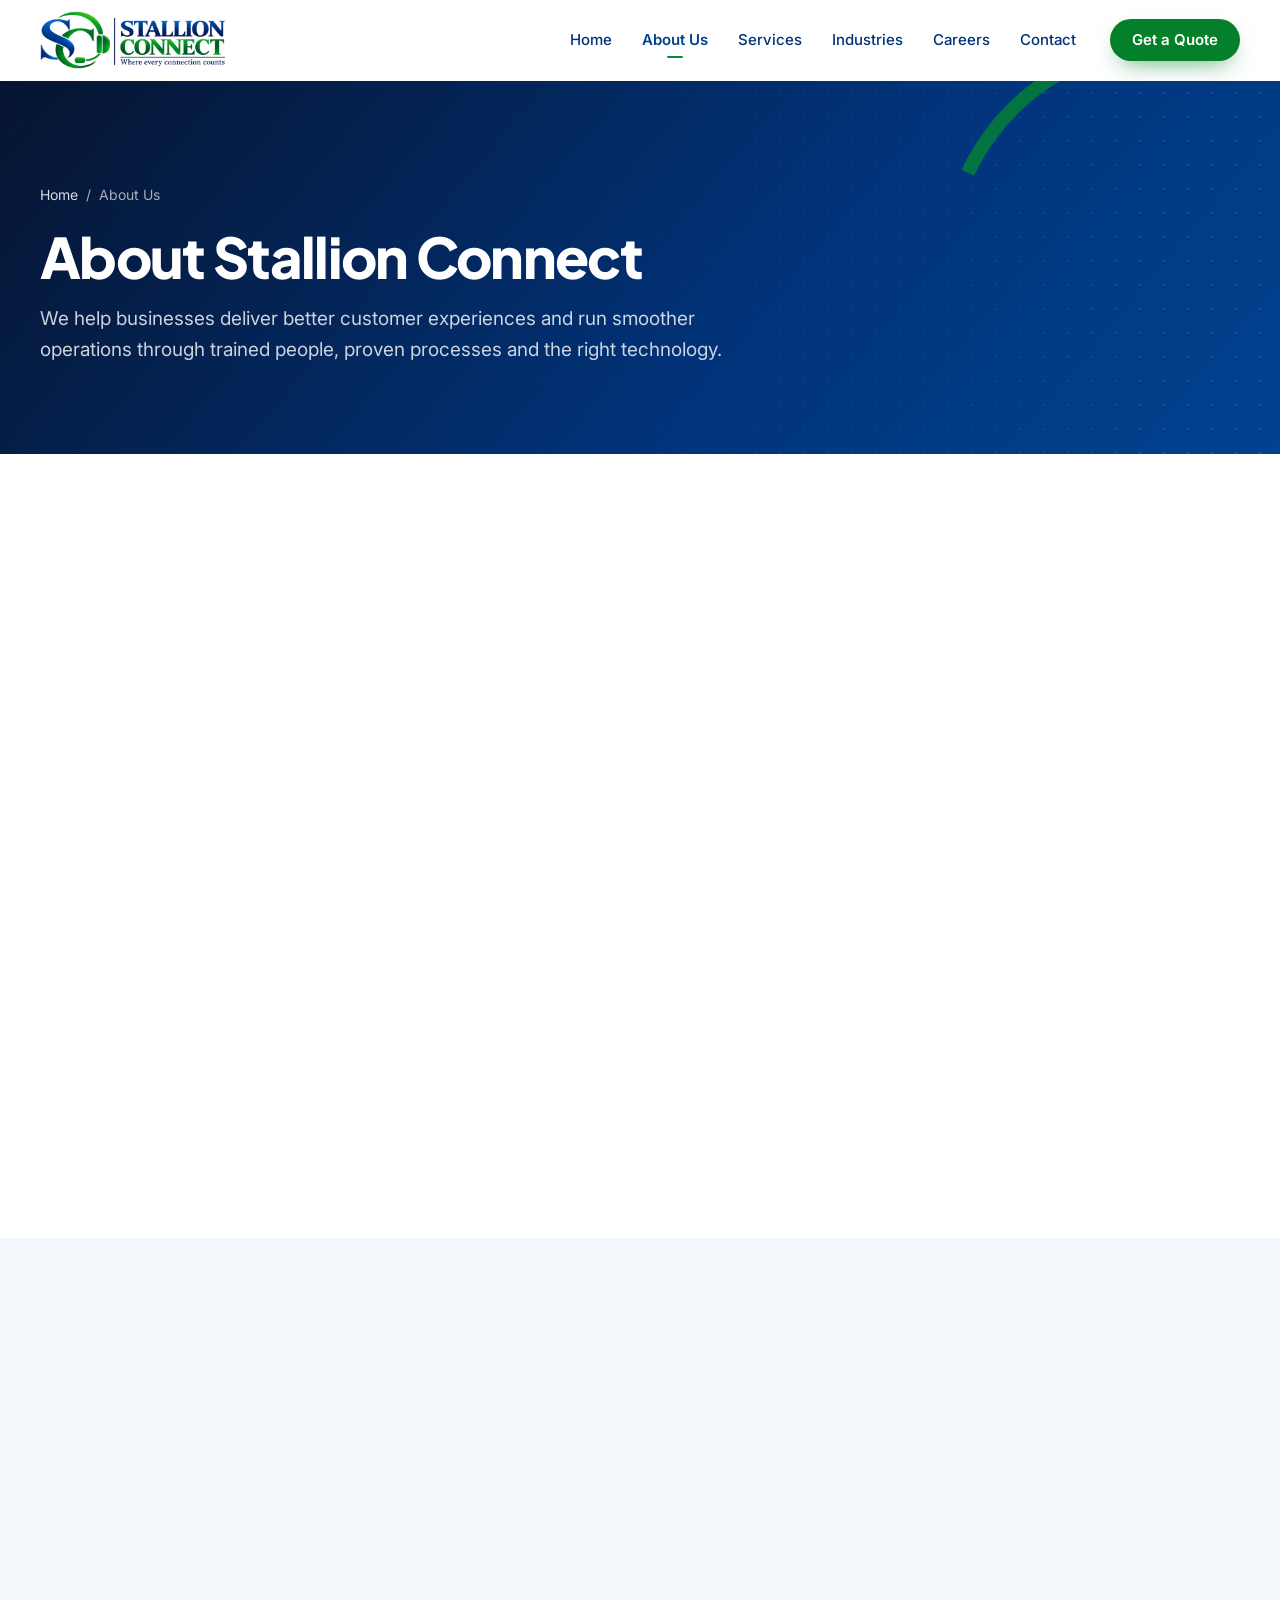
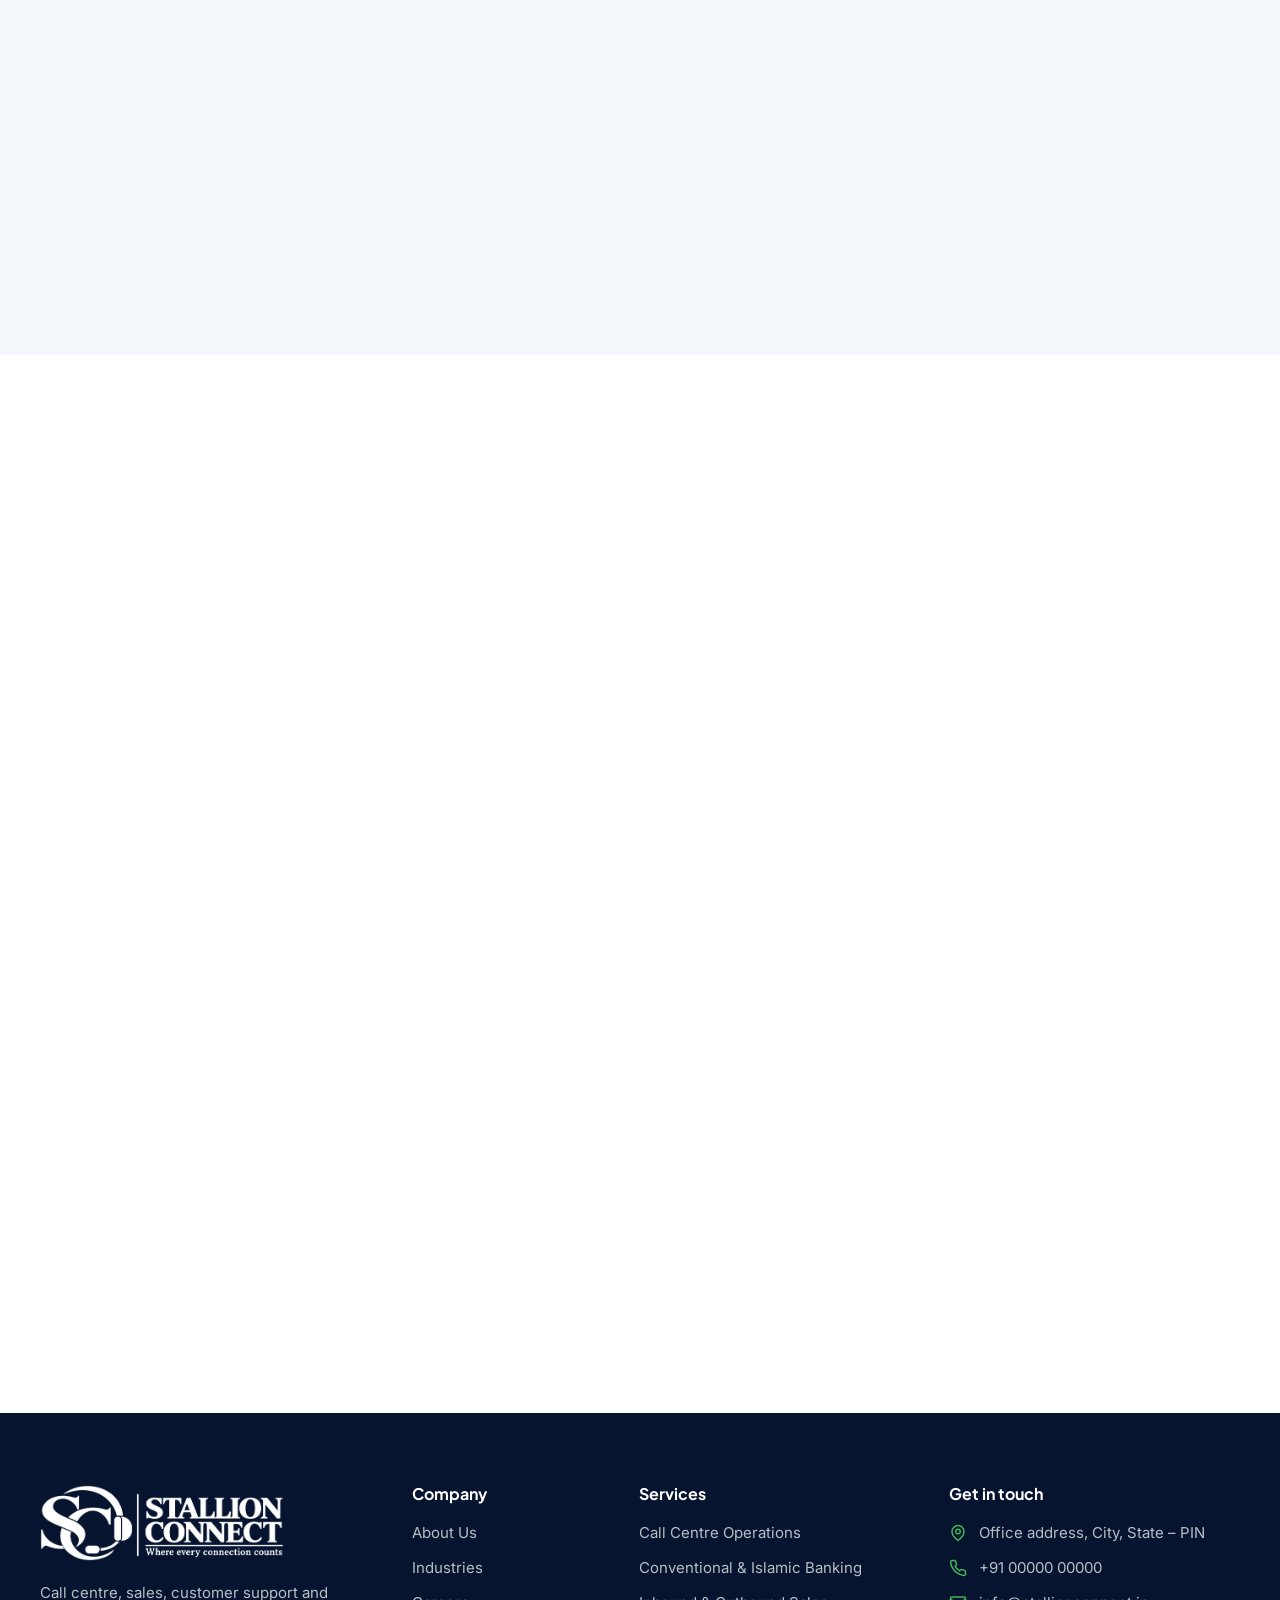
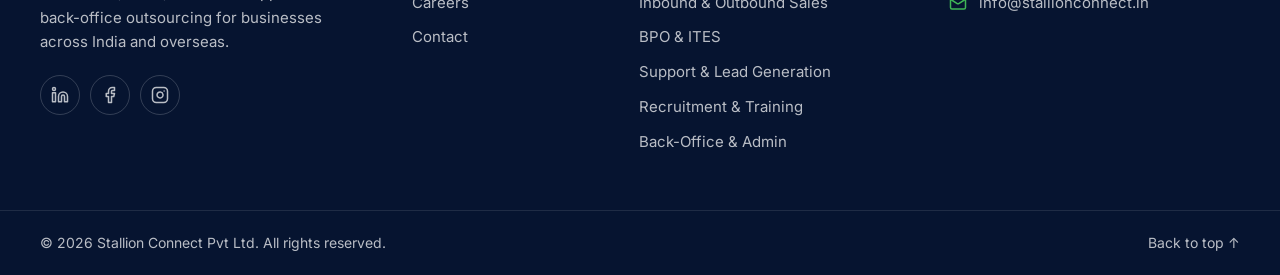
==== commit 91deb800: "Present banking as conventional and Islamic, with Islamic finance terms Renames the banking service " ====
--- a/about.html
+++ b/about.html
@@ -73,7 +73,7 @@
           <p>Everything we are set up to deliver for our clients.</p>
           <ul class="check-list on-dark">
             <li>Domestic &amp; international call centre operations</li>
-            <li>Banking &amp; financial services outsourcing</li>
+            <li>Banking &amp; financial services outsourcing, conventional and Islamic</li>
             <li>Inbound &amp; outbound sales</li>
             <li>BPO &amp; ITES operations</li>
             <li>Customer support &amp; lead generation</li>
@@ -194,7 +194,7 @@
         <h2 class="footer-title">Services</h2>
         <ul class="footer-links">
           <li><a href="services.html#call-centre">Call Centre Operations</a></li>
-          <li><a href="services.html#banking">Banking &amp; Financial Services</a></li>
+          <li><a href="services.html#banking">Conventional &amp; Islamic Banking</a></li>
           <li><a href="services.html#sales">Inbound &amp; Outbound Sales</a></li>
           <li><a href="services.html#bpo-ites">BPO &amp; ITES</a></li>
           <li><a href="services.html#support-leads">Support &amp; Lead Generation</a></li>
--- a/assets/css/styles.css
+++ b/assets/css/styles.css
@@ -18,7 +18,7 @@
   --green-100: #e4f4e8;
 
   /* Neutrals */
-  --ink: #0c1b36;
+  --ink: #01337a; /* headings and strong text use the brand navy */
   --text: #33415c;
   --muted: #5b6a85;
   --line: #e2e8f2;
